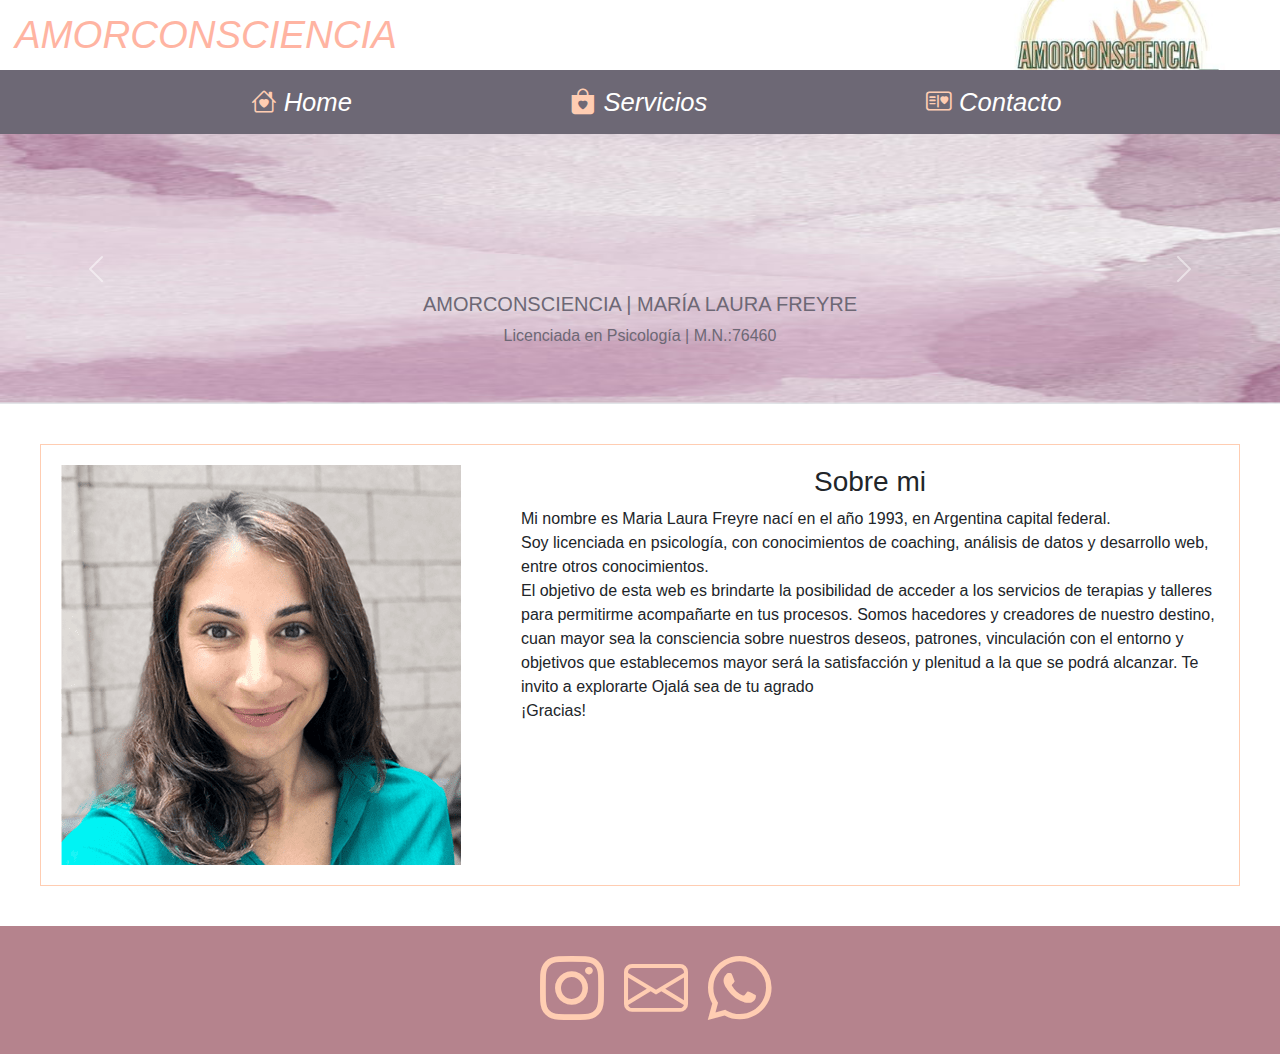
==== index.html @ 7e1e1b69 "primera versión" ====
<!DOCTYPE html>
<html lang="en">
<head>
    <meta charset="UTF-8">
    <meta http-equiv="X-UA-Compatible" content="IE=edge">
    <meta name="viewport" content="width=device-width, initial-scale=1.0">
    <title>AMORCONSCIENCIA</title>
    <meta name="description" content="Amorconsciencia es un sitio web destinado a brindar servicios de terapias varias. Desde terapias psicológicas, coaching hasta terapias más esotericas cómo la inclusión de biodecodificación o herramientas de numerología y astrología. Deseo sirva para el desarrollo personal y/o profesional, para ampliar la consciencia propia y colectiva.">
    <link rel="icon" href="./img/logo.jpg">
    <link rel="stylesheet" href="https://cdn.jsdelivr.net/npm/bootstrap-icons@1.9.1/font/bootstrap-icons.css">
    <link rel="stylesheet" href="https://cdn.jsdelivr.net/npm/bootstrap@5.2.0/dist/css/bootstrap.min.css">
   <link rel="stylesheet" href="../css/styles.css">
</head>
<body>
    <header>
      <div class="tituloindex">
        <h1>AMORCONSCIENCIA</h1>
      </div>

        <nav>
          <ul>
              <li><i class="bi bi-house-heart"><a href="./index.html"> Home</a></i></li>
              <li><i class="bi bi-bag-heart-fill"><a href="../users/servicios.html"> Servicios</a></i></li>
              <li><i class="bi bi-postcard-heart"><a href="../users/contacto.html"> Contacto</a></i></li>
          </ul>
      </nav>
    </header>

    <main>

      <div class="carousel__cont">
        <div id="carouselExampleCaptions" class="carousel slide" data-bs-ride="false">
          <div class="carousel-indicators">
            <button type="button" data-bs-target="#carouselExampleCaptions" data-bs-slide-to="0" class="active" aria-current="true" aria-label="Slide 1"></button>
            <button type="button" data-bs-target="#carouselExampleCaptions" data-bs-slide-to="1" aria-label="Slide 2"></button>
            <button type="button" data-bs-target="#carouselExampleCaptions" data-bs-slide-to="2" aria-label="Slide 3"></button>
          </div>
          <div class="carousel-inner">
            <div class="carousel-item active">
              <img src="../img/fondo.jpg" class="d-block w-100 carousel_img" alt="...">
              <div class="carousel-caption d-none d-md-block">
                <h5>AMORCONSCIENCIA | MARÍA LAURA FREYRE</h5>
                <p>Licenciada en Psicología | M.N.:76460</p>
              </div>
            </div>
            <div class="carousel-item">
              <img src="../img/fondo2.jpg" class="d-block w-100 carousel_img" alt="...">
              <div class="carousel-caption d-none d-md-block">
                <h5>SERVICIOS DE TERAPIAS, COACHING Y TALLERES</h5>
                <p>Para conocer más acerca de la diversidad de ofertas ingresá a la sección servicios</p>
              </div>
            </div>
            <div class="carousel-item">
              <img src="../img/fondo3.jpg" class="d-block w-100 carousel_img" alt="...">
              <div class="carousel-caption d-none d-md-block">
                <h5>CONTACTATE</h5>
                <p>Tu consulta, sugerencia y/o comentario es más que bienvenido</p>
              </div>
            </div>
          </div>
          <button class="carousel-control-prev" type="button" data-bs-target="#carouselExampleCaptions" data-bs-slide="prev">
            <span class="carousel-control-prev-icon" aria-hidden="true"></span>
            <span class="visually-hidden">Previous</span>
          </button>
          <button class="carousel-control-next" type="button" data-bs-target="#carouselExampleCaptions" data-bs-slide="next">
            <span class="carousel-control-next-icon" aria-hidden="true"></span>
            <span class="visually-hidden">Next</span>
          </button>
        </div>
      </div>

      
      <section class="sobremi">
        <img class="sobremi_imagen" src="./img/fotoyo.png" alt="yo">
          <article class="sobremi_texto">
            <h3 class="sobremi_texto_titulo">Sobre mi</h3>
              <p class="sobremi_texto_texto">Mi nombre es Maria Laura Freyre nací en el año 1993, en Argentina capital federal. <br>
                    Soy licenciada en psicología, con conocimientos de coaching, análisis de datos y desarrollo web, entre otros conocimientos. <br>
                    El objetivo de esta web es brindarte la posibilidad de acceder a los servicios de terapias y talleres para permitirme acompañarte en tus procesos.
                    Somos hacedores y creadores de nuestro destino, cuan mayor sea la consciencia sobre nuestros deseos, patrones, vinculación con el entorno y objetivos que establecemos mayor será la satisfacción y plenitud a la que se podrá alcanzar.
                    Te invito a explorarte
                    Ojalá sea de tu agrado <br>
                    ¡Gracias! 
              </p>
          </article>
      </section>
    </main>

    <footer>
        <section>
            <ul>
              <a class="icono" target="_blank" href="https://www.instagram.com/amorconsciencia_/"><i class="bi bi-instagram"></i></a>
              <a class="icono" target="_blank" href="mailto:freyremarialaura@gmail.com"><i class="bi bi-envelope"></i></a>
              <a class="icono" target="_blank" href="https://walink.co/3733c3"><i class="bi bi-whatsapp"></i></a>
            </ul>
        </section>
    </footer>
  <script src="https://cdn.jsdelivr.net/npm/bootstrap@5.1.3/dist/js/bootstrap.bundle.min.js" integrity="sha384-ka7Sk0Gln4gmtz2MlQnikT1wXgYsOg+OMhuP+IlRH9sENBO0LRn5q+8nbTov4+1p" crossorigin="anonymous"></script>
</body>
</html>
---- css/styles.css ----
* {
  margin: 0;
  padding: 0;
  box-sizing: border-box;
  font-family: Impact, Haettenschweiler, "Arial Narrow Bold", sans-serif;
}

/*-----HEADER-------*/
header h1 {
  font-size: 3vw;
  font-style: italic;
  color: #FFB4A2;
  margin-left: 15px;
  margin-bottom: 0px;
}
header nav ul {
  list-style-type: none;
  background-color: #6D6875;
  display: flex;
  justify-content: space-evenly;
  align-items: center;
  height: 5vw;
  margin-bottom: 0;
}
header nav ul li i {
  color: #FFCDB2;
  font-size: 2vw;
}
header nav ul a {
  text-decoration: none;
  color: white;
}
header nav ul a:hover {
  color: #B5838D;
}

.tituloindex {
  display: flex;
  flex-direction: column;
  justify-content: center;
  height: 70px;
  background-image: url(../img/logo.jpg);
  background-size: 35vh;
  background-position: right;
  background-repeat: no-repeat;
}

/*---------INDEX---------*/
.carousel_img {
  height: 30vh;
}
@media (max-width: 760px) {
  .carousel_img {
    height: 3vh;
  }
}
.carousel-caption {
  color: #6D6875;
}
.carousel-indicators {
  width: 1vh;
}
@media (max-width: 760px) {
  .carousel-control-prev {
    width: 1vh;
  }
}
@media (max-width: 760px) {
  .carousel-control-next {
    width: 1vh;
  }
}

.sobremi {
  display: grid;
  grid-template-columns: 1fr 2fr;
  grid-template-rows: 1fr;
  gap: 20px;
  margin: 40px;
  border: #FFCDB2 solid 1px;
  grid-template-areas: "foto texto";
}
.sobremi_imagen {
  grid-area: foto;
  margin: 20px;
}
@media (max-width: 760px) {
  .sobremi_imagen {
    width: 60vw;
  }
}
.sobremi_texto {
  grid-area: texto;
  margin: 20px;
}
.sobremi_texto_titulo {
  text-align: center;
}
@media (max-width: 760px) {
  .sobremi_texto {
    text-align: center;
  }
}
@media (max-width: 760px) {
  .sobremi {
    display: flex;
    flex-direction: column;
    justify-content: center;
    align-items: center;
  }
}

/*-------HEROSECTION------*/
section h2 {
  height: 10vh;
  background-color: #B5838D;
  color: white;
  display: flex;
  justify-content: center;
  align-items: center;
}
section h2:hover {
  text-decoration: underline;
}

/*-------SERVICIOS------*/
.contserv {
  display: grid;
  grid-template-columns: 1fr 1fr;
  grid-template-rows: 1fr 1fr;
  margin: 10vh;
  gap: 20vh;
}
@media (max-width: 760px) {
  .contserv {
    display: flex;
    flex-direction: column;
    justify-content: center;
    align-items: center;
    gap: 120px;
  }
}
.contserv_terapia {
  display: flex;
  flex-direction: column;
  justify-content: center;
  align-items: center;
}
.contserv_terapia:hover {
  transform: scale(1.3);
}
.contserv_coach {
  display: flex;
  flex-direction: column;
  justify-content: center;
  align-items: center;
}
.contserv_coach:hover {
  transform: scale(1.3);
}
.contserv_esot {
  display: flex;
  flex-direction: column;
  justify-content: center;
  align-items: center;
}
.contserv_esot:hover {
  transform: scale(1.3);
}
.contserv_taller {
  display: flex;
  flex-direction: column;
  justify-content: center;
  align-items: center;
}
.contserv_taller:hover {
  transform: scale(1.3);
}
.contserv_titulo {
  color: #B5838D;
  font-size: 4vh;
  text-align: center;
}
.contserv_titulo:hover {
  text-decoration: underline;
}
.contserv_img {
  height: 20vh;
  width: 20vh;
  box-shadow: 10px 10px 10px rgba(0, 0, 0, 0.753);
}
.contserv_boton {
  text-decoration: none;
  margin-top: 20px;
  border: #6D6875 dotted 4px;
  border-radius: 30px;
}
.contserv_boton:hover {
  background-color: #6D6875;
  border: #FFB4A2 dotted 4px;
}
.contserv_boton_text {
  margin: 10px;
  font-size: 2vh;
  color: #6D6875;
}
.contserv_boton_text:hover {
  color: #FFCDB2;
}

/*-------CONTACTO------*/
fieldset {
  display: flex;
  flex-direction: column;
  justify-content: center;
  align-content: center;
  row-gap: 20px;
  margin: 100px;
}

/*-------FOOTER------*/
footer section ul {
  background-color: #B5838D;
  display: flex;
  justify-content: center;
  align-items: center;
  gap: 20px;
  height: 10vw;
  margin-bottom: 0px;
}
footer section ul a i {
  color: #FFCDB2;
  font-size: 5vw;
}
footer section ul a i:hover {
  color: #6D6875;
}

body {
  margin-bottom: 0px;
}

/*# sourceMappingURL=styles.css.map */
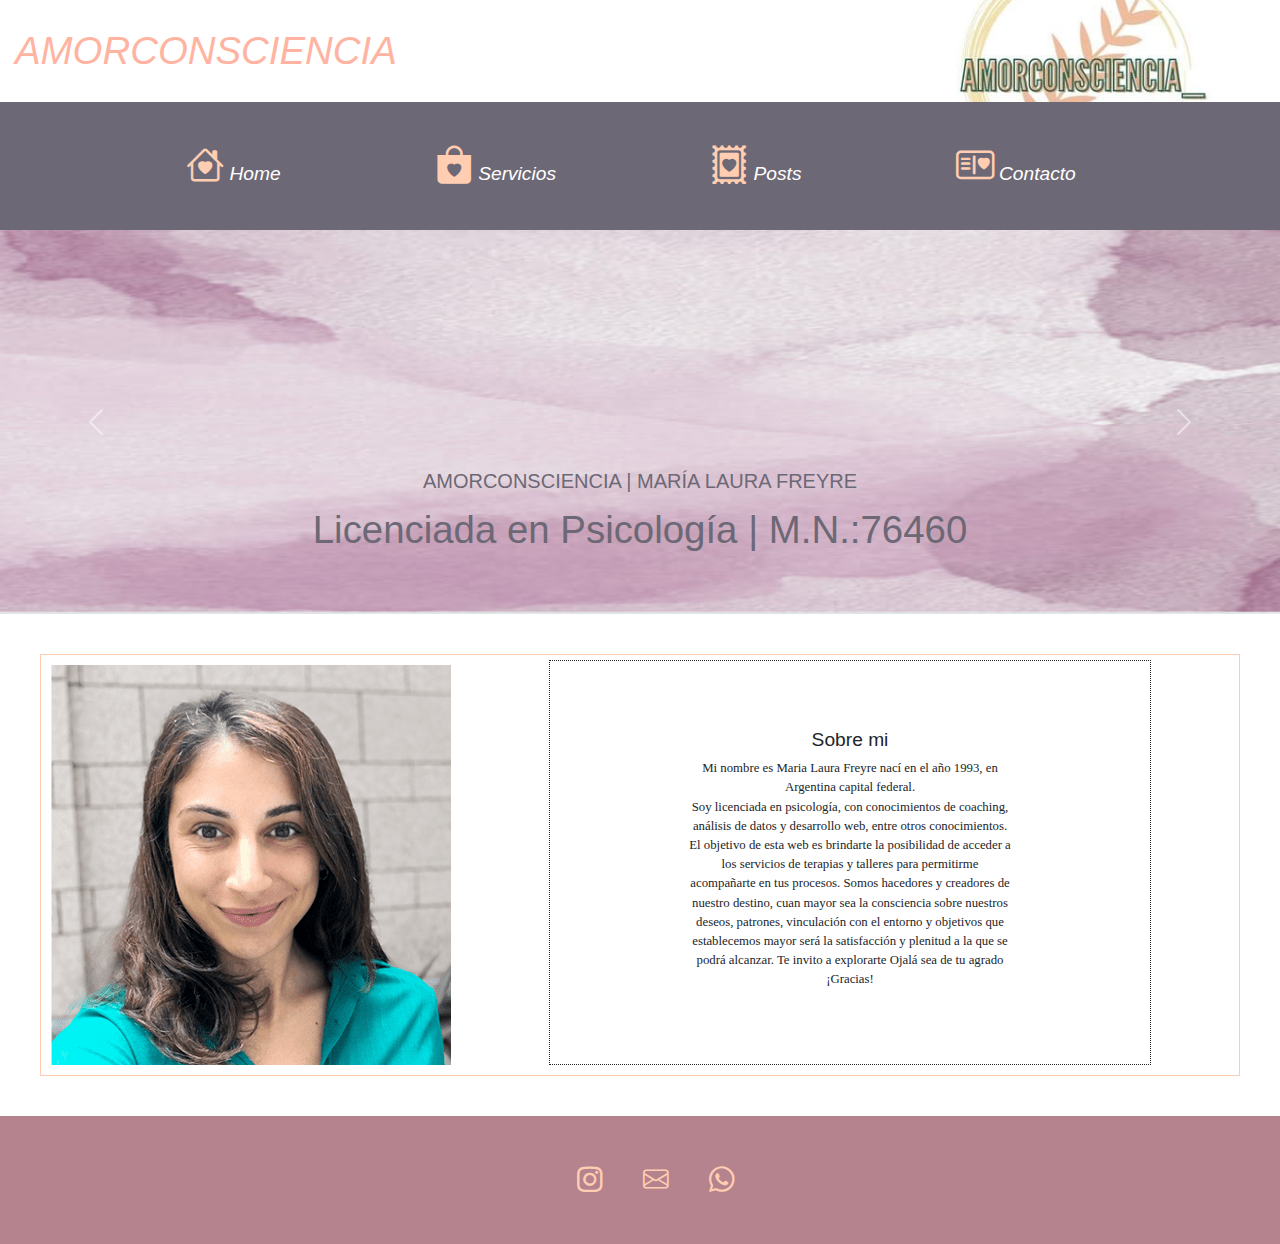
==== commit cdc475d0: "version 2.0" ====
--- a/index.html
+++ b/index.html
@@ -21,6 +21,7 @@
           <ul>
               <li><i class="bi bi-house-heart"><a href="./index.html"> Home</a></i></li>
               <li><i class="bi bi-bag-heart-fill"><a href="../users/servicios.html"> Servicios</a></i></li>
+              <li><i class="bi bi-postage-heart-fill"><a href="../users/posts.html"> Posts</a></i></li>
               <li><i class="bi bi-postcard-heart"><a href="../users/contacto.html"> Contacto</a></i></li>
           </ul>
       </nav>
--- a/css/styles.css
+++ b/css/styles.css
@@ -19,16 +19,18 @@
   display: flex;
   justify-content: space-evenly;
   align-items: center;
-  height: 5vw;
+  height: 10vw;
+  padding-right: 50px;
   margin-bottom: 0;
 }
 header nav ul li i {
   color: #FFCDB2;
-  font-size: 2vw;
+  font-size: 3vw;
 }
 header nav ul a {
   text-decoration: none;
   color: white;
+  font-size: 1.5vw;
 }
 header nav ul a:hover {
   color: #B5838D;
@@ -38,34 +40,32 @@
   display: flex;
   flex-direction: column;
   justify-content: center;
-  height: 70px;
+  height: 8vw;
   background-image: url(../img/logo.jpg);
-  background-size: 35vh;
+  background-size: 30vw;
   background-position: right;
   background-repeat: no-repeat;
 }
 
 /*---------INDEX---------*/
+.carousel {
+  font-size: 3vw;
+}
 .carousel_img {
-  height: 30vh;
-}
-@media (max-width: 760px) {
-  .carousel_img {
-    height: 3vh;
-  }
+  height: 30vw;
 }
 .carousel-caption {
   color: #6D6875;
 }
 .carousel-indicators {
-  width: 1vh;
-}
-@media (max-width: 760px) {
+  width: 1vw;
+}
+@media (max-width: 768px) {
   .carousel-control-prev {
     width: 1vh;
   }
 }
-@media (max-width: 760px) {
+@media (max-width: 768px) {
   .carousel-control-next {
     width: 1vh;
   }
@@ -73,35 +73,36 @@
 
 .sobremi {
   display: grid;
+  justify-items: center;
   grid-template-columns: 1fr 2fr;
   grid-template-rows: 1fr;
-  gap: 20px;
   margin: 40px;
   border: #FFCDB2 solid 1px;
   grid-template-areas: "foto texto";
 }
 .sobremi_imagen {
   grid-area: foto;
-  margin: 20px;
-}
-@media (max-width: 760px) {
-  .sobremi_imagen {
-    width: 60vw;
-  }
+  margin: 10px;
+  width: fit-content;
 }
 .sobremi_texto {
+  display: flex;
+  flex-direction: column;
+  justify-content: center;
+  justify-items: center;
   grid-area: texto;
-  margin: 20px;
+  margin: 5px;
+  margin-bottom: 10px;
+  width: 47vw;
+}
+.sobremi_texto_texto {
+  font-size: 1vw;
+  text-align: center;
 }
 .sobremi_texto_titulo {
   text-align: center;
 }
-@media (max-width: 760px) {
-  .sobremi_texto {
-    text-align: center;
-  }
-}
-@media (max-width: 760px) {
+@media (max-width: 996px) {
   .sobremi {
     display: flex;
     flex-direction: column;
@@ -112,32 +113,63 @@
 
 /*-------HEROSECTION------*/
 section h2 {
-  height: 10vh;
+  height: 7vh;
   background-color: #B5838D;
   color: white;
   display: flex;
   justify-content: center;
   align-items: center;
+  font-size: 4vw;
+  animation-name: cambiacolor;
+  animation-duration: 10s;
+  animation-iteration-count: infinite;
+}
+@media (min-width: 791px) {
+  section h2 {
+    height: 20vw;
+  }
 }
 section h2:hover {
   text-decoration: underline;
 }
 
+@keyframes cambiacolor {
+  0% {
+    background-color: #6D6875;
+  }
+  25% {
+    background-color: #B5838D;
+  }
+  50% {
+    background-color: #FFB4A2;
+  }
+  75% {
+    background-color: #FFCDB2;
+  }
+  100% {
+    background-color: white;
+  }
+}
 /*-------SERVICIOS------*/
 .contserv {
   display: grid;
+  box-sizing: border-box;
   grid-template-columns: 1fr 1fr;
   grid-template-rows: 1fr 1fr;
-  margin: 10vh;
-  gap: 20vh;
-}
-@media (max-width: 760px) {
+  margin: 5vh;
+}
+@media (max-width: 400px) {
   .contserv {
     display: flex;
     flex-direction: column;
     justify-content: center;
     align-items: center;
-    gap: 120px;
+    gap: 60px;
+  }
+}
+@media (min-width: 800px) {
+  .contserv {
+    gap: 70px;
   }
 }
 .contserv_terapia {
@@ -146,76 +178,160 @@
   justify-content: center;
   align-items: center;
 }
-.contserv_terapia:hover {
-  transform: scale(1.3);
-}
 .contserv_coach {
   display: flex;
   flex-direction: column;
   justify-content: center;
   align-items: center;
 }
-.contserv_coach:hover {
-  transform: scale(1.3);
-}
 .contserv_esot {
   display: flex;
   flex-direction: column;
   justify-content: center;
   align-items: center;
 }
-.contserv_esot:hover {
-  transform: scale(1.3);
-}
 .contserv_taller {
   display: flex;
   flex-direction: column;
   justify-content: center;
   align-items: center;
-}
-.contserv_taller:hover {
-  transform: scale(1.3);
 }
 .contserv_titulo {
   color: #B5838D;
-  font-size: 4vh;
+  font-size: 3vw;
   text-align: center;
 }
 .contserv_titulo:hover {
   text-decoration: underline;
+  transform: scale(1.1);
+}
+.contserv_text {
+  display: flex;
+  margin-top: 20px;
+  font-size: 1.5vw;
+  width: 100px;
+  text-align: center;
+}
+@media (min-width: 800px) {
+  .contserv_text {
+    width: 350px;
+  }
 }
 .contserv_img {
-  height: 20vh;
-  width: 20vh;
+  height: 20vw;
+  width: 20vw;
   box-shadow: 10px 10px 10px rgba(0, 0, 0, 0.753);
 }
 .contserv_boton {
   text-decoration: none;
-  margin-top: 20px;
-  border: #6D6875 dotted 4px;
+  border: #6D6875 dotted 1px;
   border-radius: 30px;
+  margin-bottom: 10px;
 }
 .contserv_boton:hover {
   background-color: #6D6875;
-  border: #FFB4A2 dotted 4px;
+  border: #FFB4A2 dotted 1px;
+  transform: scale(1.5);
+}
+@media (min-width: 800px) and (max-width: 1000px) {
+  .contserv_boton {
+    border: #6D6875 dotted 2px;
+  }
+}
+@media (min-width: 1001px) {
+  .contserv_boton {
+    border: #6D6875 dotted 3px;
+  }
 }
 .contserv_boton_text {
-  margin: 10px;
-  font-size: 2vh;
+  margin: 5px;
+  font-size: 1vw;
   color: #6D6875;
 }
 .contserv_boton_text:hover {
   color: #FFCDB2;
 }
 
+/*-------POSTS------*/
+.listadoposts1 {
+  margin: 6px;
+  margin-bottom: 15px;
+  margin-left: 3vw;
+  width: 25vw;
+  box-shadow: 1px 1px 10px black;
+  position: fixed;
+  background-color: white;
+}
+.listadoposts {
+  list-style-type: none;
+  padding: 0vh;
+  text-align: center;
+}
+
+section ul li a {
+  text-decoration: none;
+  color: #B5838D;
+  font-size: 1vw;
+  font-family: "Times New Roman", Times, serif;
+}
+
+.contenedorposts {
+  display: flex;
+  flex-direction: column;
+  justify-content: center;
+  align-content: center;
+  align-items: center;
+  margin-left: 25vw;
+  text-align: center;
+  box-sizing: border-box;
+}
+
+section article {
+  box-sizing: border-box;
+  width: 60vw;
+  border: dotted 1px;
+  padding: 10px;
+  margin: 20px;
+}
+section article img {
+  width: 40vw;
+  height: 25vw;
+}
+section article h3 {
+  font-size: 1.5vw;
+  margin-top: 8px;
+}
+section article p {
+  margin-left: 10vw;
+  margin-right: 10vw;
+  font-size: 0.8vw;
+  text-align: start;
+  font-family: Cambria, Cochin, Georgia, Times, "Times New Roman", serif;
+}
+
+.bi-bookmark-heart-fill {
+  font-size: 2vw;
+  color: #B5838D;
+}
+.bi-bookmark-heart-fill:hover {
+  color: #FFCDB2;
+}
+
 /*-------CONTACTO------*/
 fieldset {
   display: flex;
   flex-direction: column;
   justify-content: center;
   align-content: center;
-  row-gap: 20px;
-  margin: 100px;
+  row-gap: 3vh;
+  margin: 7vh;
+  font-size: 1vh;
+}
+@media (min-width: 700px) {
+  fieldset {
+    font-size: 2vh;
+    margin: 100px;
+  }
 }
 
 /*-------FOOTER------*/
@@ -224,13 +340,16 @@
   display: flex;
   justify-content: center;
   align-items: center;
-  gap: 20px;
+  gap: 40px;
   height: 10vw;
   margin-bottom: 0px;
 }
+footer section ul a:hover {
+  transform: scale(1.6);
+}
 footer section ul a i {
   color: #FFCDB2;
-  font-size: 5vw;
+  font-size: 2vw;
 }
 footer section ul a i:hover {
   color: #6D6875;
